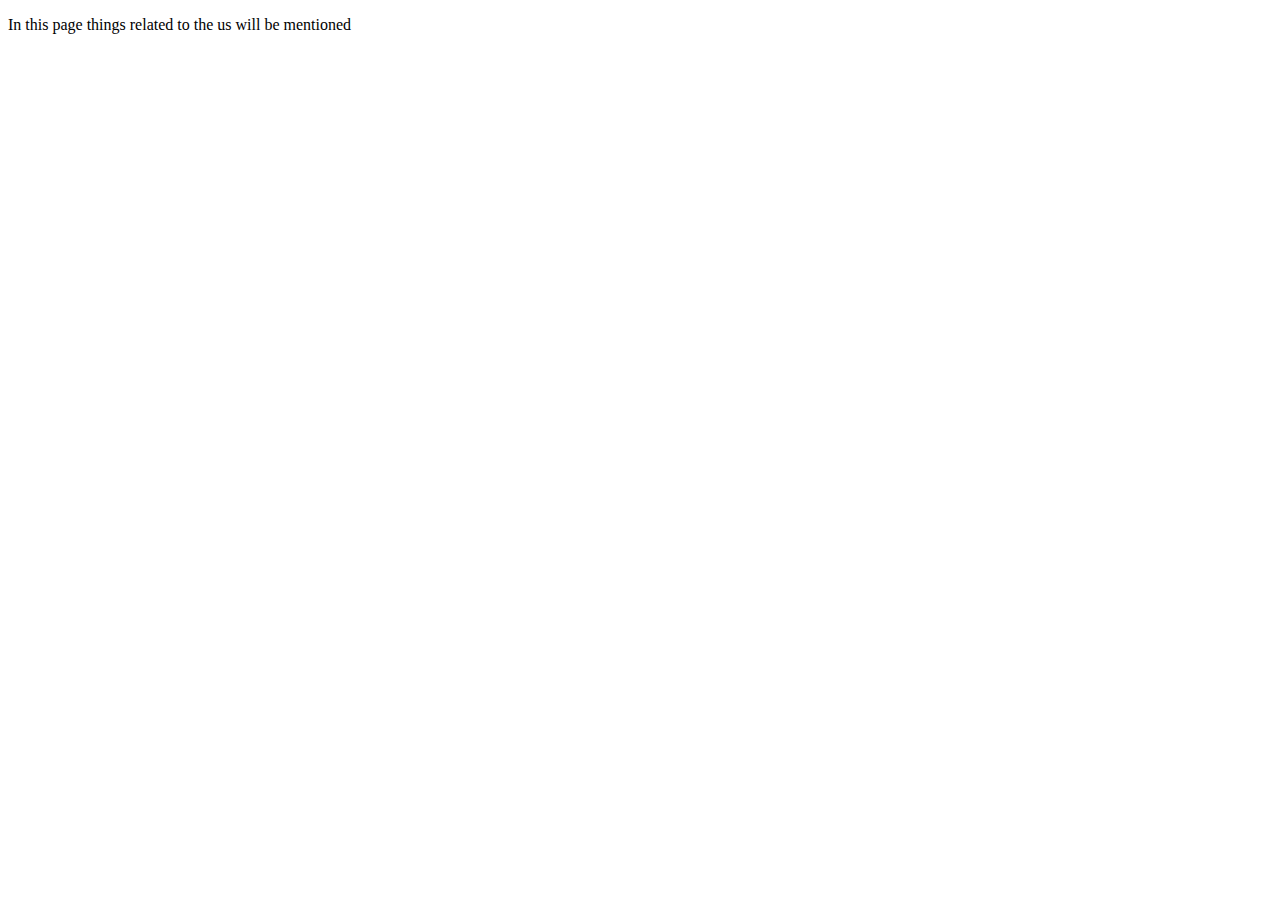
==== about.html @ 546b287b "all html files are added" ====
<!DOCTYPE html>
<html lang="en">
<head>
    <meta charset="UTF-8">
    <meta name="viewport" content="width=device-width, initial-scale=1.0">
    <title>Document</title>
</head>
<body>
    <p>In this page things related to the us will be mentioned</p>
</body>
</html>
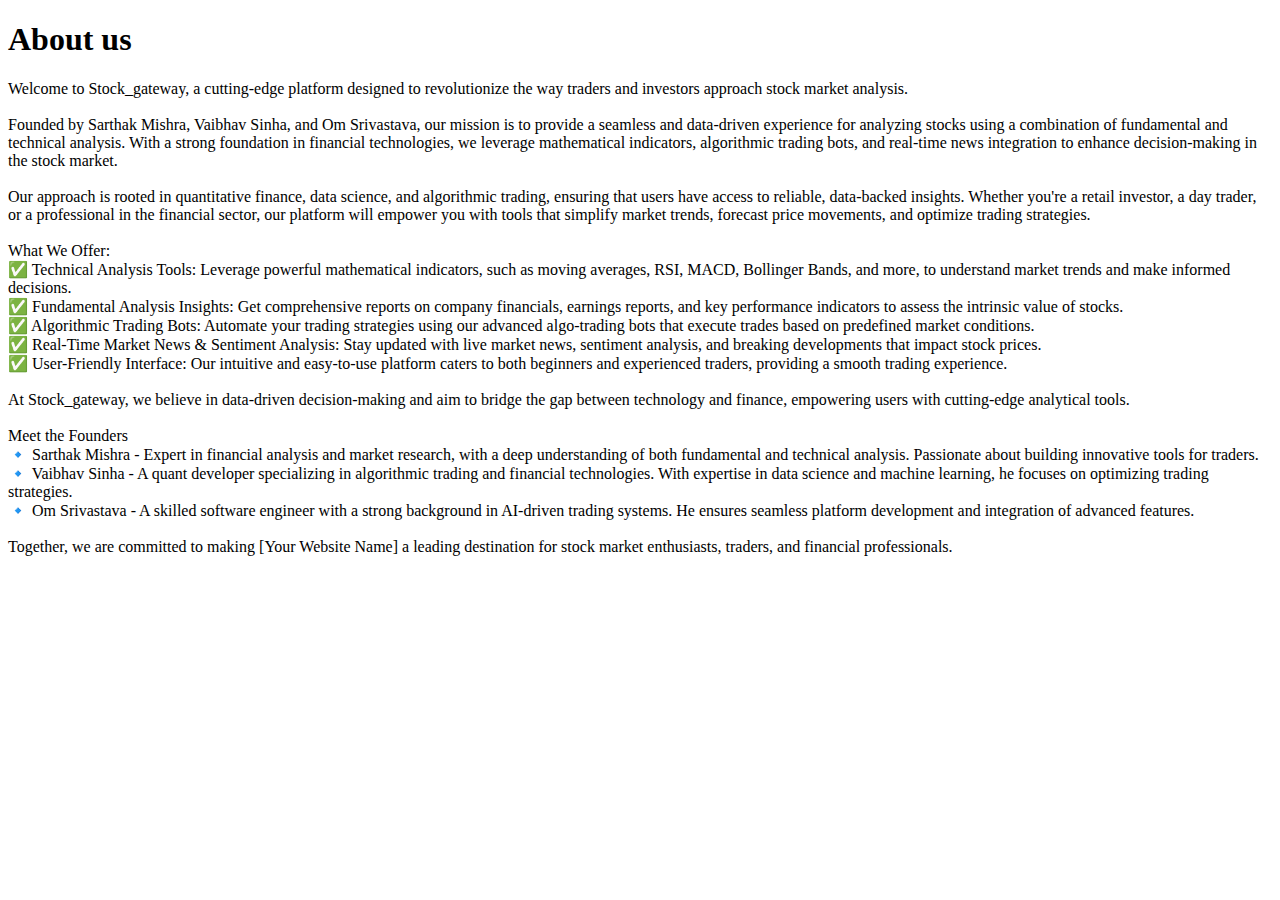
==== commit 759aedaa: "third commit" ====
--- a/about.html
+++ b/about.html
@@ -6,6 +6,40 @@
     <title>Document</title>
 </head>
 <body>
-    <p>In this page things related to the us will be mentioned</p>
+    <h1>About us</h1>
+    <p>
+    Welcome to Stock_gateway, a cutting-edge platform designed to revolutionize the way traders and investors approach stock market analysis. <br>
+    <br>
+    Founded by Sarthak Mishra, Vaibhav Sinha, and Om Srivastava, our mission is to provide a seamless and data-driven experience for analyzing stocks using a combination of fundamental and technical analysis. 
+    With a strong foundation in financial technologies, we leverage mathematical indicators, algorithmic trading bots, and real-time news integration to enhance decision-making in the stock market.
+    <br><br>
+    Our approach is rooted in quantitative finance, data science, and algorithmic trading, ensuring that users have access to reliable, data-backed insights. Whether you're a retail investor, a day trader, or a professional in the financial sector, our platform will empower you with tools that simplify market trends, forecast price movements, and optimize trading strategies.
+    <br><br>
+    What We Offer:
+    <br>
+    ✅ Technical Analysis Tools: Leverage powerful mathematical indicators, such as moving averages, RSI, MACD, Bollinger Bands, and more, to understand market trends and make informed decisions.
+    <br>
+    ✅ Fundamental Analysis Insights: Get comprehensive reports on company financials, earnings reports, and key performance indicators to assess the intrinsic value of stocks.
+    <br>
+    ✅ Algorithmic Trading Bots: Automate your trading strategies using our advanced algo-trading bots that execute trades based on predefined market conditions.
+    <br>
+    ✅ Real-Time Market News & Sentiment Analysis: Stay updated with live market news, sentiment analysis, and breaking developments that impact stock prices.
+    <br>
+    ✅ User-Friendly Interface: Our intuitive and easy-to-use platform caters to both beginners and experienced traders, providing a smooth trading experience.
+    <br>
+    <br>
+    At Stock_gateway, we believe in data-driven decision-making and aim to bridge the gap between technology and finance, empowering users with cutting-edge analytical tools.
+    <br><br>
+    Meet the Founders
+    <br>
+    🔹 Sarthak Mishra - Expert in financial analysis and market research, with a deep understanding of both fundamental and technical analysis. Passionate about building innovative tools for traders.
+    <br>
+    🔹 Vaibhav Sinha - A quant developer specializing in algorithmic trading and financial technologies. With expertise in data science and machine learning, he focuses on optimizing trading strategies.
+    <br>
+    🔹 Om Srivastava - A skilled software engineer with a strong background in AI-driven trading systems. He ensures seamless platform development and integration of advanced features.
+    <br><br>
+    Together, we are committed to making [Your Website Name] a leading destination for stock market enthusiasts, traders, and financial professionals.
+    <br>
+    </p>
 </body>
 </html>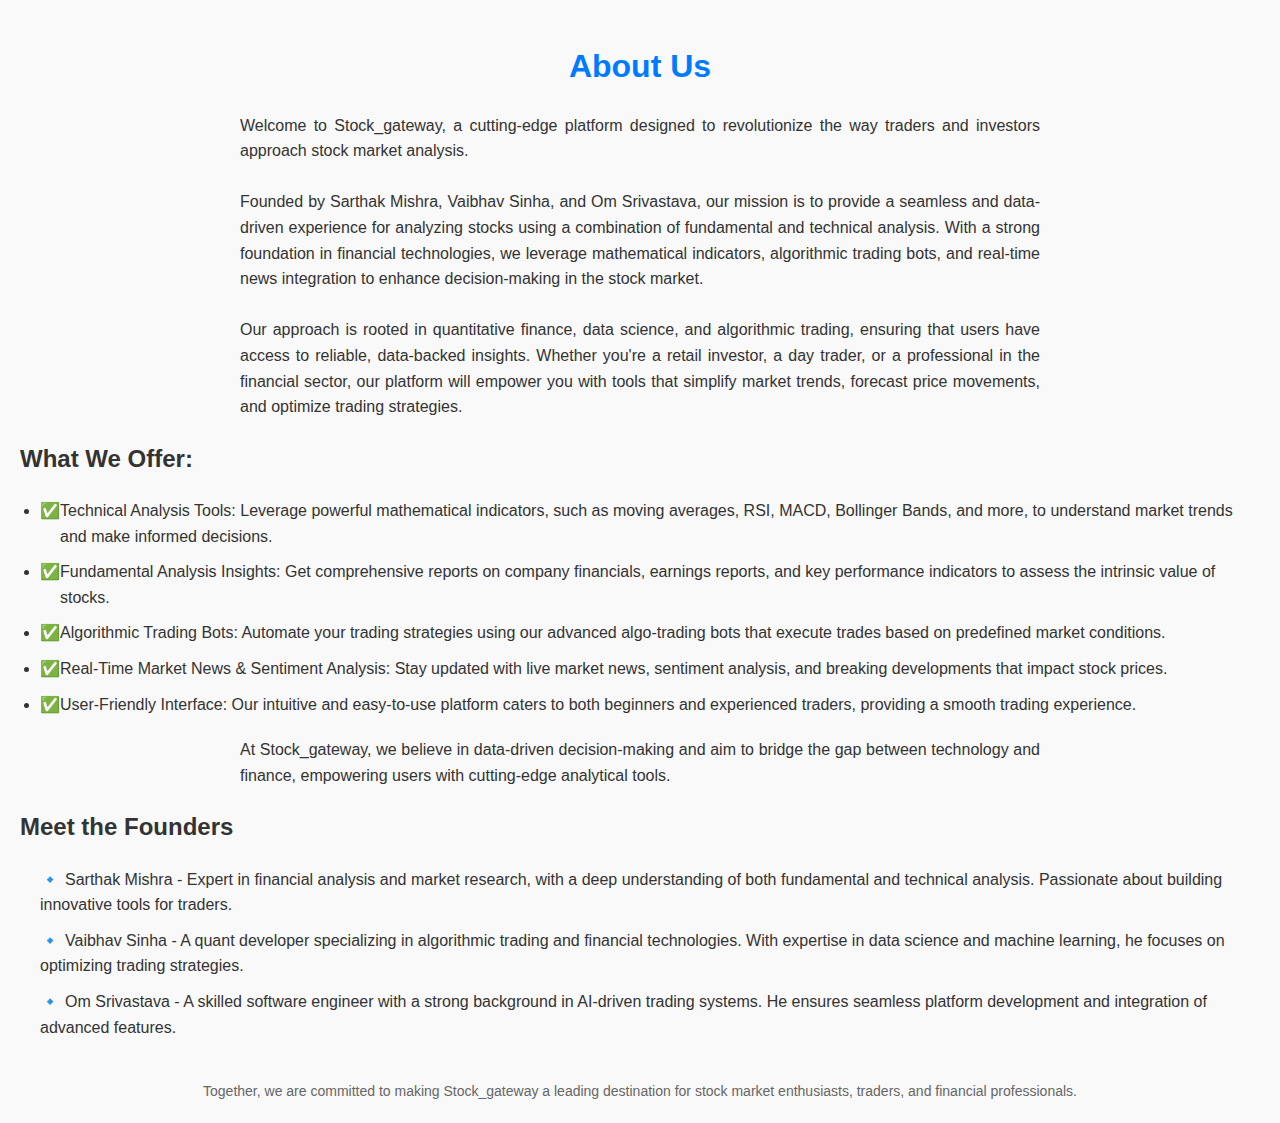
==== commit 16903022: "second last commit" ====
--- a/about.html
+++ b/about.html
@@ -3,43 +3,108 @@
 <head>
     <meta charset="UTF-8">
     <meta name="viewport" content="width=device-width, initial-scale=1.0">
-    <title>Document</title>
+    <title>About Us - Stock_gateway</title>
+    <style>
+        body {
+            font-family: Arial, sans-serif;
+            background-color: #f9f9f9;
+            margin: 0;
+            padding: 20px;
+            line-height: 1.6;
+            color: #333;
+        }
+
+        h1 {
+            text-align: center;
+            color: #007bff;
+            margin-bottom: 20px;
+        }
+
+        p {
+            max-width: 800px;
+            margin: 0 auto;
+            padding: 0 20px;
+            text-align: justify;
+        }
+
+        .offer-list {
+            margin: 20px 0;
+            padding: 0 20px;
+        }
+
+        .offer-list li {
+            margin: 10px 0;
+            padding-left: 20px;
+            position: relative;
+        }
+
+        .offer-list li::before {
+            content: "✅";
+            position: absolute;
+            left: 0;
+            color: #007bff;
+        }
+
+        .founders {
+            margin: 20px 0;
+            padding: 0 20px;
+        }
+
+        .founders h2 {
+            color: #007bff;
+            margin-bottom: 10px;
+        }
+
+        .founder {
+            margin: 10px 0;
+        }
+
+        .founder::before {
+            content: "🔹";
+            margin-right: 5px;
+            color: #007bff;
+        }
+
+        footer {
+            text-align: center;
+            margin-top: 40px;
+            font-size: 14px;
+            color: #666;
+        }
+    </style>
 </head>
 <body>
-    <h1>About us</h1>
+    <h1>About Us</h1>
     <p>
-    Welcome to Stock_gateway, a cutting-edge platform designed to revolutionize the way traders and investors approach stock market analysis. <br>
-    <br>
-    Founded by Sarthak Mishra, Vaibhav Sinha, and Om Srivastava, our mission is to provide a seamless and data-driven experience for analyzing stocks using a combination of fundamental and technical analysis. 
-    With a strong foundation in financial technologies, we leverage mathematical indicators, algorithmic trading bots, and real-time news integration to enhance decision-making in the stock market.
-    <br><br>
-    Our approach is rooted in quantitative finance, data science, and algorithmic trading, ensuring that users have access to reliable, data-backed insights. Whether you're a retail investor, a day trader, or a professional in the financial sector, our platform will empower you with tools that simplify market trends, forecast price movements, and optimize trading strategies.
-    <br><br>
-    What We Offer:
-    <br>
-    ✅ Technical Analysis Tools: Leverage powerful mathematical indicators, such as moving averages, RSI, MACD, Bollinger Bands, and more, to understand market trends and make informed decisions.
-    <br>
-    ✅ Fundamental Analysis Insights: Get comprehensive reports on company financials, earnings reports, and key performance indicators to assess the intrinsic value of stocks.
-    <br>
-    ✅ Algorithmic Trading Bots: Automate your trading strategies using our advanced algo-trading bots that execute trades based on predefined market conditions.
-    <br>
-    ✅ Real-Time Market News & Sentiment Analysis: Stay updated with live market news, sentiment analysis, and breaking developments that impact stock prices.
-    <br>
-    ✅ User-Friendly Interface: Our intuitive and easy-to-use platform caters to both beginners and experienced traders, providing a smooth trading experience.
-    <br>
-    <br>
-    At Stock_gateway, we believe in data-driven decision-making and aim to bridge the gap between technology and finance, empowering users with cutting-edge analytical tools.
-    <br><br>
-    Meet the Founders
-    <br>
-    🔹 Sarthak Mishra - Expert in financial analysis and market research, with a deep understanding of both fundamental and technical analysis. Passionate about building innovative tools for traders.
-    <br>
-    🔹 Vaibhav Sinha - A quant developer specializing in algorithmic trading and financial technologies. With expertise in data science and machine learning, he focuses on optimizing trading strategies.
-    <br>
-    🔹 Om Srivastava - A skilled software engineer with a strong background in AI-driven trading systems. He ensures seamless platform development and integration of advanced features.
-    <br><br>
-    Together, we are committed to making [Your Website Name] a leading destination for stock market enthusiasts, traders, and financial professionals.
-    <br>
+        Welcome to Stock_gateway, a cutting-edge platform designed to revolutionize the way traders and investors approach stock market analysis. <br><br>
+        Founded by Sarthak Mishra, Vaibhav Sinha, and Om Srivastava, our mission is to provide a seamless and data-driven experience for analyzing stocks using a combination of fundamental and technical analysis. 
+        With a strong foundation in financial technologies, we leverage mathematical indicators, algorithmic trading bots, and real-time news integration to enhance decision-making in the stock market.
+        <br><br>
+        Our approach is rooted in quantitative finance, data science, and algorithmic trading, ensuring that users have access to reliable, data-backed insights. Whether you're a retail investor, a day trader, or a professional in the financial sector, our platform will empower you with tools that simplify market trends, forecast price movements, and optimize trading strategies.
     </p>
+    
+    <h2>What We Offer:</h2>
+    <ul class="offer-list">
+        <li>Technical Analysis Tools: Leverage powerful mathematical indicators, such as moving averages, RSI, MACD, Bollinger Bands, and more, to understand market trends and make informed decisions.</li>
+        <li>Fundamental Analysis Insights: Get comprehensive reports on company financials, earnings reports, and key performance indicators to assess the intrinsic value of stocks.</li>
+        <li>Algorithmic Trading Bots: Automate your trading strategies using our advanced algo-trading bots that execute trades based on predefined market conditions.</li>
+        <li>Real-Time Market News & Sentiment Analysis: Stay updated with live market news, sentiment analysis, and breaking developments that impact stock prices.</li>
+        <li>User-Friendly Interface: Our intuitive and easy-to-use platform caters to both beginners and experienced traders, providing a smooth trading experience.</li>
+    </ul>
+
+    <p>
+        At Stock_gateway, we believe in data-driven decision-making and aim to bridge the gap between technology and finance, empowering users with cutting-edge analytical tools.
+    </p>
+
+    <h2>Meet the Founders</h2>
+    <div class="founders">
+        <div class="founder">Sarthak Mishra - Expert in financial analysis and market research, with a deep understanding of both fundamental and technical analysis. Passionate about building innovative tools for traders.</div>
+        <div class="founder">Vaibhav Sinha - A quant developer specializing in algorithmic trading and financial technologies. With expertise in data science and machine learning, he focuses on optimizing trading strategies.</div>
+        <div class="founder">Om Srivastava - A skilled software engineer with a strong background in AI-driven trading systems. He ensures seamless platform development and integration of advanced features.</div>
+    </div>
+
+    <footer>
+        Together, we are committed to making Stock_gateway a leading destination for stock market enthusiasts, traders, and financial professionals.
+    </footer>
 </body>
 </html>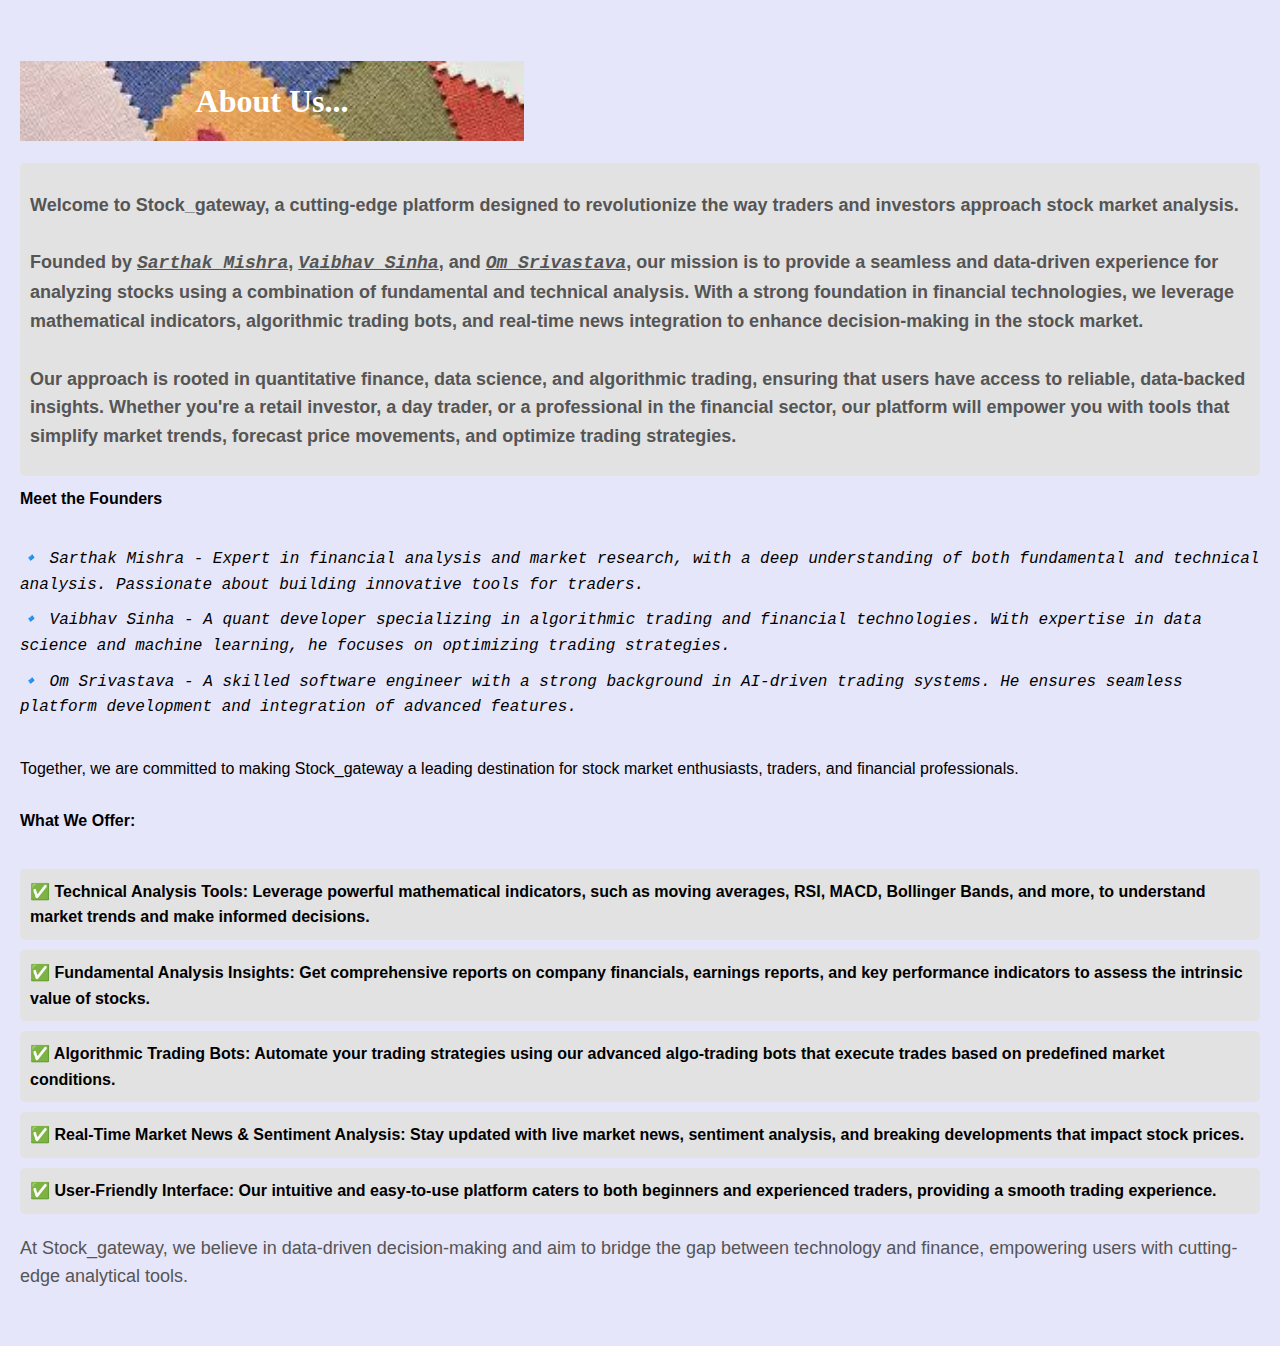
==== commit 0f179725: "analysis corrected , use python -m http.server 8000 to run the code" ====
--- a/about.html
+++ b/about.html
@@ -6,105 +6,96 @@
     <title>About Us - Stock_gateway</title>
     <style>
         body {
-            font-family: Arial, sans-serif;
-            background-color: #f9f9f9;
-            margin: 0;
-            padding: 20px;
+            font-family:  sans-serif;
             line-height: 1.6;
+            margin: 20px;
+            background-color: #E6E6FA;
+          
+            padding: 20px 0;
+        }
+        
+        #About {
+            font-size: 2em;
+            text-align: center;
+            color: rgb(255, 255, 255);
+            padding: 5px 2px;
+            background: url('[data-uri]') no-repeat center center/cover;
+            display: flex;
+            align-items: center;
+            justify-content: center;
+            height: 70px;
+            width: 500px;
+        }
+        
+        h1 {
+            font-family: 'Georgia', serif;
             color: #333;
+            text-align: center;
         }
-
-        h1 {
-            text-align: center;
-            color: #007bff;
+        
+        p {
+            font-family:  sans-serif;
+            color: #555;
+            margin-bottom: 15px;
+            font-size: 18px;
+        }
+        
+        .founder, .founder1 {
+            font-family: 'Courier New', monospace;
+            margin: 10px 0;
+            font-style: italic;
+        }
+        
+        .founder1 {
+            text-decoration: underline;
+        }
+        
+        .service, .service1 {
+            background-color: #e2e2e2;
+            padding: 10px;
+            border-radius: 5px;
+            margin: 10px 0;
+            font-family:  sans-serif;
+            font-weight: bold;
+        }
+        
+        .services-list {
             margin-bottom: 20px;
-        }
-
-        p {
-            max-width: 800px;
-            margin: 0 auto;
-            padding: 0 20px;
-            text-align: justify;
-        }
-
-        .offer-list {
-            margin: 20px 0;
-            padding: 0 20px;
-        }
-
-        .offer-list li {
-            margin: 10px 0;
-            padding-left: 20px;
-            position: relative;
-        }
-
-        .offer-list li::before {
-            content: "✅";
-            position: absolute;
-            left: 0;
-            color: #007bff;
-        }
-
-        .founders {
-            margin: 20px 0;
-            padding: 0 20px;
-        }
-
-        .founders h2 {
-            color: #007bff;
-            margin-bottom: 10px;
-        }
-
-        .founder {
-            margin: 10px 0;
-        }
-
-        .founder::before {
-            content: "🔹";
-            margin-right: 5px;
-            color: #007bff;
-        }
-
-        footer {
-            text-align: center;
-            margin-top: 40px;
-            font-size: 14px;
-            color: #666;
         }
     </style>
 </head>
 <body>
-    <h1>About Us</h1>
-    <p>
-        Welcome to Stock_gateway, a cutting-edge platform designed to revolutionize the way traders and investors approach stock market analysis. <br><br>
-        Founded by Sarthak Mishra, Vaibhav Sinha, and Om Srivastava, our mission is to provide a seamless and data-driven experience for analyzing stocks using a combination of fundamental and technical analysis. 
-        With a strong foundation in financial technologies, we leverage mathematical indicators, algorithmic trading bots, and real-time news integration to enhance decision-making in the stock market.
-        <br><br>
-        Our approach is rooted in quantitative finance, data science, and algorithmic trading, ensuring that users have access to reliable, data-backed insights. Whether you're a retail investor, a day trader, or a professional in the financial sector, our platform will empower you with tools that simplify market trends, forecast price movements, and optimize trading strategies.
-    </p>
+    <div>
+        <h1 id="About">About Us...</h1>
+    </div>
     
-    <h2>What We Offer:</h2>
-    <ul class="offer-list">
-        <li>Technical Analysis Tools: Leverage powerful mathematical indicators, such as moving averages, RSI, MACD, Bollinger Bands, and more, to understand market trends and make informed decisions.</li>
-        <li>Fundamental Analysis Insights: Get comprehensive reports on company financials, earnings reports, and key performance indicators to assess the intrinsic value of stocks.</li>
-        <li>Algorithmic Trading Bots: Automate your trading strategies using our advanced algo-trading bots that execute trades based on predefined market conditions.</li>
-        <li>Real-Time Market News & Sentiment Analysis: Stay updated with live market news, sentiment analysis, and breaking developments that impact stock prices.</li>
-        <li>User-Friendly Interface: Our intuitive and easy-to-use platform caters to both beginners and experienced traders, providing a smooth trading experience.</li>
-    </ul>
-
-    <p>
-        At Stock_gateway, we believe in data-driven decision-making and aim to bridge the gap between technology and finance, empowering users with cutting-edge analytical tools.
-    </p>
-
-    <h2>Meet the Founders</h2>
-    <div class="founders">
-        <div class="founder">Sarthak Mishra - Expert in financial analysis and market research, with a deep understanding of both fundamental and technical analysis. Passionate about building innovative tools for traders.</div>
-        <div class="founder">Vaibhav Sinha - A quant developer specializing in algorithmic trading and financial technologies. With expertise in data science and machine learning, he focuses on optimizing trading strategies.</div>
-        <div class="founder">Om Srivastava - A skilled software engineer with a strong background in AI-driven trading systems. He ensures seamless platform development and integration of advanced features.</div>
+    <div class="service1">
+        <p>
+            Welcome to Stock_gateway, a cutting-edge platform designed to revolutionize the way traders and investors approach stock market analysis.<br><br>
+            Founded by <span class="founder1">Sarthak Mishra</span>, <span class="founder1">Vaibhav Sinha</span>, and <span class="founder1">Om Srivastava</span>, our mission is to provide a seamless and data-driven experience for analyzing stocks using a combination of fundamental and technical analysis. 
+            With a strong foundation in financial technologies, we leverage mathematical indicators, algorithmic trading bots, and real-time news integration to enhance decision-making in the stock market.<br><br>
+            Our approach is rooted in quantitative finance, data science, and algorithmic trading, ensuring that users have access to reliable, data-backed insights. Whether you're a retail investor, a day trader, or a professional in the financial sector, our platform will empower you with tools that simplify market trends, forecast price movements, and optimize trading strategies.
+        </p>
     </div>
-
-    <footer>
-        Together, we are committed to making Stock_gateway a leading destination for stock market enthusiasts, traders, and financial professionals.
-    </footer>
+    
+    <strong>Meet the Founders</strong><br><br>
+    <div class="founder">🔹 Sarthak Mishra - Expert in financial analysis and market research, with a deep understanding of both fundamental and technical analysis. Passionate about building innovative tools for traders.</div>
+    <div class="founder">🔹 Vaibhav Sinha - A quant developer specializing in algorithmic trading and financial technologies. With expertise in data science and machine learning, he focuses on optimizing trading strategies.</div>
+    <div class="founder">🔹 Om Srivastava - A skilled software engineer with a strong background in AI-driven trading systems. He ensures seamless platform development and integration of advanced features.</div>
+    
+    <br>
+    Together, we are committed to making Stock_gateway a leading destination for stock market enthusiasts, traders, and financial professionals.
+    <br><br>
+    
+    <div class="services-list">
+        <strong>What We Offer:</strong><br><br>
+        <div class="service">✅ Technical Analysis Tools: Leverage powerful mathematical indicators, such as moving averages, RSI, MACD, Bollinger Bands, and more, to understand market trends and make informed decisions.</div>
+        <div class="service">✅ Fundamental Analysis Insights: Get comprehensive reports on company financials, earnings reports, and key performance indicators to assess the intrinsic value of stocks.</div>
+        <div class="service">✅ Algorithmic Trading Bots: Automate your trading strategies using our advanced algo-trading bots that execute trades based on predefined market conditions.</div>
+        <div class="service">✅ Real-Time Market News & Sentiment Analysis: Stay updated with live market news, sentiment analysis, and breaking developments that impact stock prices.</div>
+        <div class="service">✅ User-Friendly Interface: Our intuitive and easy-to-use platform caters to both beginners and experienced traders, providing a smooth trading experience.</div>
+    </div>
+    
+    <p>At Stock_gateway, we believe in data-driven decision-making and aim to bridge the gap between technology and finance, empowering users with cutting-edge analytical tools.</p>
 </body>
 </html>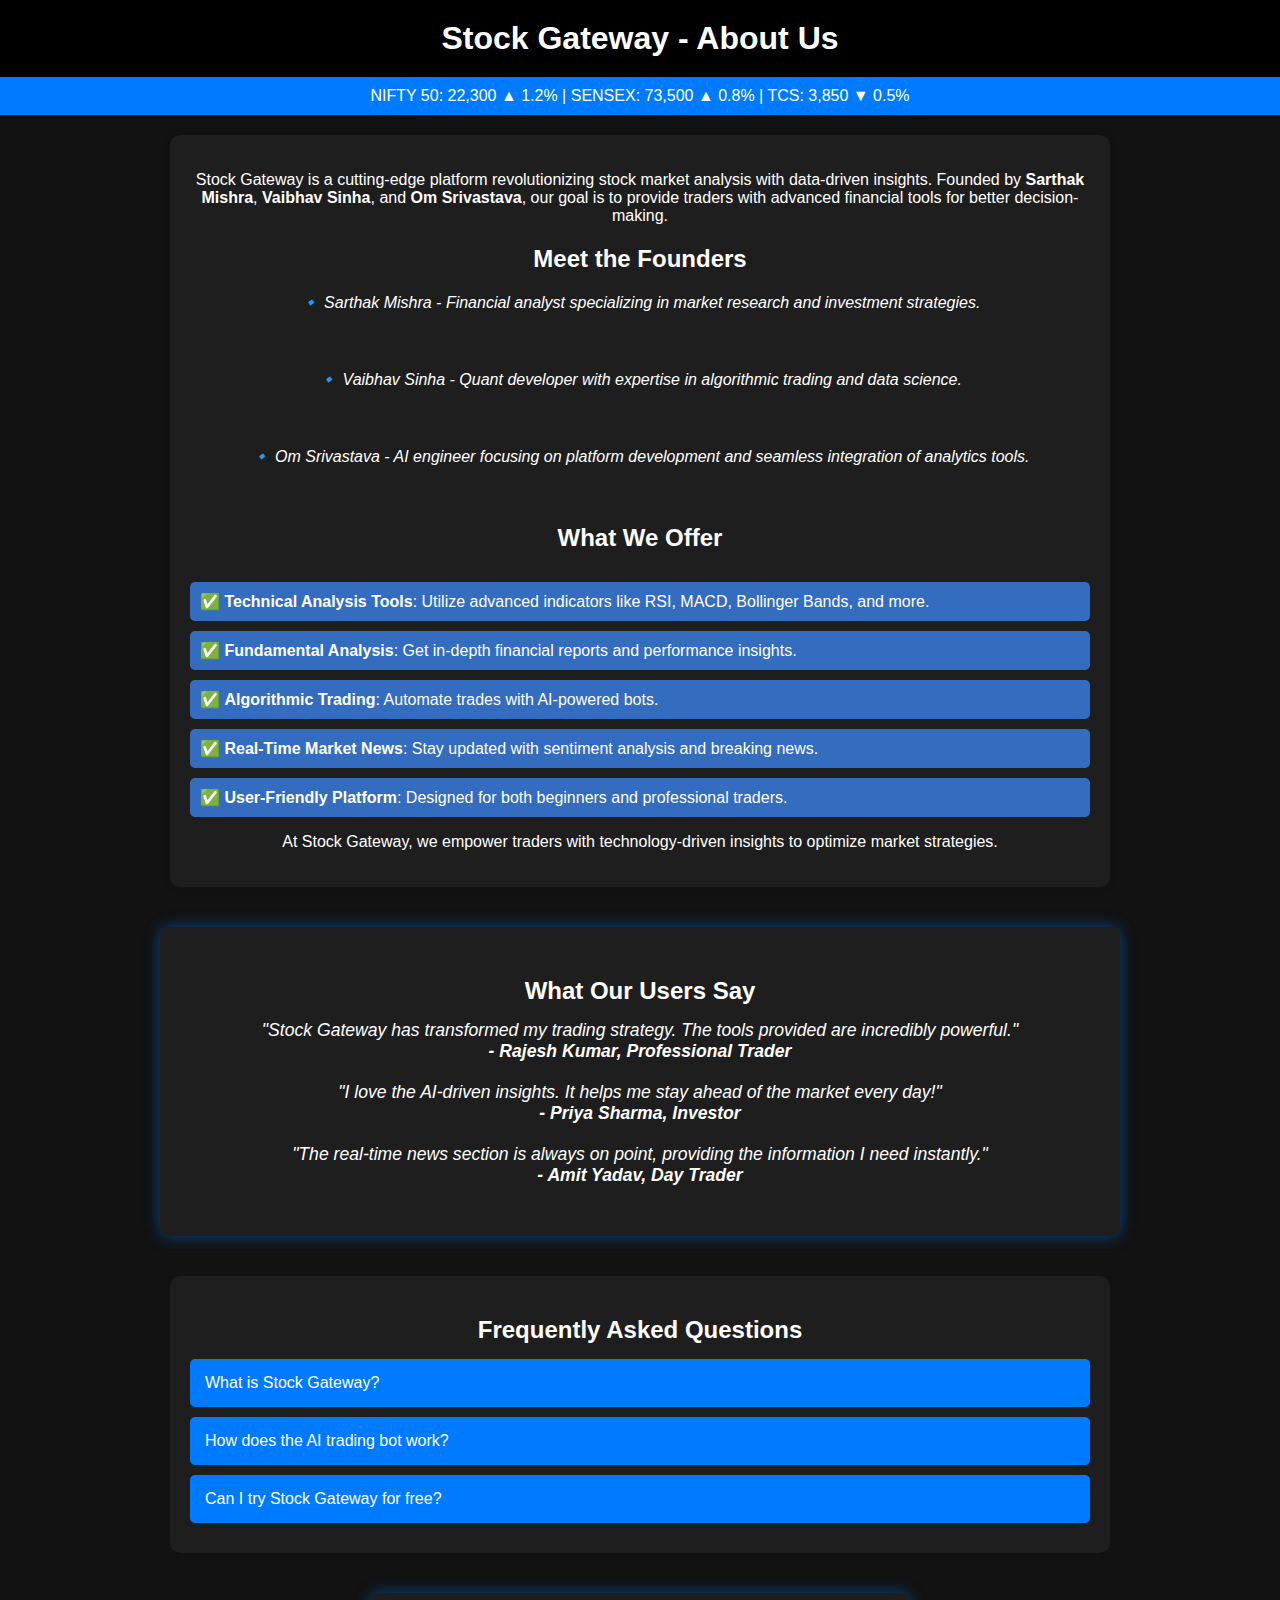
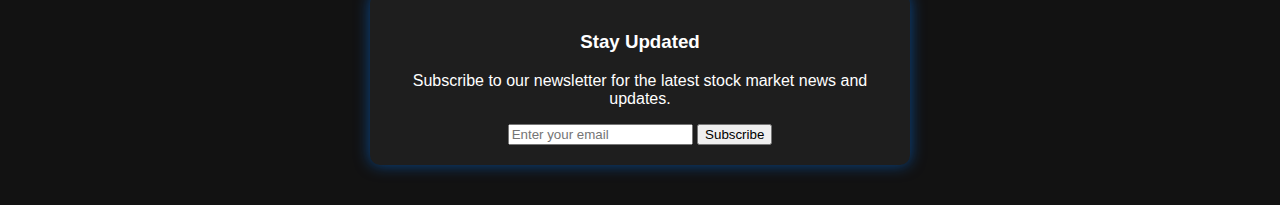
==== commit b200a911: "index to be changed" ====
--- a/about.html
+++ b/about.html
@@ -3,99 +3,297 @@
 <head>
     <meta charset="UTF-8">
     <meta name="viewport" content="width=device-width, initial-scale=1.0">
-    <title>About Us - Stock_gateway</title>
+    <title>About Us - Stock Gateway</title>
     <style>
         body {
-            font-family:  sans-serif;
-            line-height: 1.6;
-            margin: 20px;
-            background-color: #E6E6FA;
-          
-            padding: 20px 0;
-        }
-        
-        #About {
+            font-family: Arial, sans-serif;
+            background-color: #121212;
+            color: #fff;
+            margin: 0;
+            padding: 0;
+            text-align: center;
+        }
+
+        /* Header Section */
+        .header {
+            background-color: #000000;
+            padding: 20px;
             font-size: 2em;
-            text-align: center;
-            color: rgb(255, 255, 255);
-            padding: 5px 2px;
-            background: url('[data-uri]') no-repeat center center/cover;
-            display: flex;
-            align-items: center;
-            justify-content: center;
-            height: 70px;
-            width: 500px;
-        }
-        
-        h1 {
-            font-family: 'Georgia', serif;
-            color: #333;
-            text-align: center;
-        }
-        
-        p {
-            font-family:  sans-serif;
-            color: #555;
+            font-weight: bold;
+            color: white;
+        }
+
+        /* Stock Ticker */
+        .stock-ticker {
+            background-color: #007BFF;
+            padding: 10px;
+            color: white;
+            overflow: hidden;
+            white-space: nowrap;
+            position: relative;
+        }
+
+        .ticker-content {
+            display: inline-block;
+            animation: ticker 10s linear infinite;
+        }
+
+        @keyframes ticker {
+            from { transform: translateX(100%); }
+            to { transform: translateX(-100%); }
+        }
+
+        /* Content Section */
+        .content {
+            max-width: 900px;
+            margin: 20px auto;
+            background: #1e1e1e;
+            padding: 20px;
+            border-radius: 10px;
+            box-shadow: 0 0 10px rgba(0, 0, 0, 0.1);
+        }
+
+        h2 {
+            color: #fff;
             margin-bottom: 15px;
-            font-size: 18px;
-        }
-        
-        .founder, .founder1 {
-            font-family: 'Courier New', monospace;
+        }
+
+        .founder {
+            font-style: italic;
+            margin: 20px 0;
+            position: relative;
+        }
+
+        .founder-info {
+            display: none;
+            position: absolute;
+            top: 100%;
+            left: 0;
+            width: 100%;
+            background: #007BFF;
+            color: #fff;
+            padding: 10px;
+            border-radius: 5px;
+            box-shadow: 0 0 5px rgba(0, 0, 0, 0.3);
+        }
+
+        .founder:hover .founder-info {
+            display: block;
+        }
+
+        .founder-info a {
+            color: #fff;
+            text-decoration: none;
+            font-weight: bold;
+        }
+
+        .founder-info a:hover {
+            text-decoration: underline;
+        }
+
+        .services-list {
+            text-align: left;
+            margin-top: 30px;
+        }
+
+        .service {
+            background: #346cc0;
+            padding: 10px;
             margin: 10px 0;
+            border-radius: 5px;
+            transition: background-color 0.3s ease;
+        }
+
+        .service:hover {
+            background-color: #cd0000;
+        }
+
+        /* Subscription Form Section */
+        .subscription-form {
+            background: #1e1e1e;
+            padding: 20px;
+            border-radius: 10px;
+            box-shadow: 0 0 15px rgba(0, 123, 255, 0.5);
+            max-width: 500px;
+            margin: 40px auto;
+        }
+
+        .testimonial-container {
+            background: #1e1e1e;
+            padding: 30px;
+            border-radius: 10px;
+            margin: 40px auto;
+            box-shadow: 0 0 15px rgba(0, 123, 255, 0.5);
+            max-width: 900px;
+        }
+
+        .testimonial-item {
+            font-size: 1.1em;
+            color: #fff;
             font-style: italic;
-        }
-        
-        .founder1 {
-            text-decoration: underline;
-        }
-        
-        .service, .service1 {
-            background-color: #e2e2e2;
-            padding: 10px;
-            border-radius: 5px;
-            margin: 10px 0;
-            font-family:  sans-serif;
+            margin-bottom: 20px;
+        }
+
+        .testimonial-author {
             font-weight: bold;
         }
-        
-        .services-list {
-            margin-bottom: 20px;
+
+        .faq-section {
+            background-color: #1e1e1e;
+            margin: 40px auto;
+            padding: 20px;
+            border-radius: 10px;
+            max-width: 900px;
+        }
+
+        .faq-question {
+            cursor: pointer;
+            background-color: #007BFF;
+            color: white;
+            padding: 15px;
+            border-radius: 5px;
+            margin-bottom: 10px;
+            text-align: left;
+        }
+
+        .faq-answer {
+            display: none;
+            background-color: #333;
+            color: white;
+            padding: 10px;
+            margin-top: 10px;
+            border-radius: 5px;
+        }
+
+        /* Responsive Design */
+        @media (max-width: 768px) {
+            .header {
+                font-size: 1.5em;
+            }
+
+            .content {
+                margin: 10px;
+                padding: 15px;
+            }
+
+            .founder-info {
+                width: 90%;
+            }
+
+            .subscription-form {
+                width: 90%;
+                padding: 20px;
+            }
         }
     </style>
 </head>
 <body>
-    <div>
-        <h1 id="About">About Us...</h1>
-    </div>
+
+    <!-- Header Section -->
+    <div class="header">Stock Gateway - About Us</div>
     
-    <div class="service1">
+    <!-- Stock Ticker -->
+    <div class="stock-ticker">
+        <div class="ticker-content">
+            NIFTY 50: 22,300 ▲ 1.2% | SENSEX: 73,500 ▲ 0.8% | TCS: 3,850 ▼ 0.5%
+        </div>
+    </div>
+
+    <!-- About Section -->
+    <div class="content">
         <p>
-            Welcome to Stock_gateway, a cutting-edge platform designed to revolutionize the way traders and investors approach stock market analysis.<br><br>
-            Founded by <span class="founder1">Sarthak Mishra</span>, <span class="founder1">Vaibhav Sinha</span>, and <span class="founder1">Om Srivastava</span>, our mission is to provide a seamless and data-driven experience for analyzing stocks using a combination of fundamental and technical analysis. 
-            With a strong foundation in financial technologies, we leverage mathematical indicators, algorithmic trading bots, and real-time news integration to enhance decision-making in the stock market.<br><br>
-            Our approach is rooted in quantitative finance, data science, and algorithmic trading, ensuring that users have access to reliable, data-backed insights. Whether you're a retail investor, a day trader, or a professional in the financial sector, our platform will empower you with tools that simplify market trends, forecast price movements, and optimize trading strategies.
+            Stock Gateway is a cutting-edge platform revolutionizing stock market analysis with data-driven insights.
+            Founded by <strong>Sarthak Mishra</strong>, <strong>Vaibhav Sinha</strong>, and <strong>Om Srivastava</strong>,
+            our goal is to provide traders with advanced financial tools for better decision-making.
         </p>
-    </div>
-    
-    <strong>Meet the Founders</strong><br><br>
-    <div class="founder">🔹 Sarthak Mishra - Expert in financial analysis and market research, with a deep understanding of both fundamental and technical analysis. Passionate about building innovative tools for traders.</div>
-    <div class="founder">🔹 Vaibhav Sinha - A quant developer specializing in algorithmic trading and financial technologies. With expertise in data science and machine learning, he focuses on optimizing trading strategies.</div>
-    <div class="founder">🔹 Om Srivastava - A skilled software engineer with a strong background in AI-driven trading systems. He ensures seamless platform development and integration of advanced features.</div>
-    
-    <br>
-    Together, we are committed to making Stock_gateway a leading destination for stock market enthusiasts, traders, and financial professionals.
-    <br><br>
-    
-    <div class="services-list">
-        <strong>What We Offer:</strong><br><br>
-        <div class="service">✅ Technical Analysis Tools: Leverage powerful mathematical indicators, such as moving averages, RSI, MACD, Bollinger Bands, and more, to understand market trends and make informed decisions.</div>
-        <div class="service">✅ Fundamental Analysis Insights: Get comprehensive reports on company financials, earnings reports, and key performance indicators to assess the intrinsic value of stocks.</div>
-        <div class="service">✅ Algorithmic Trading Bots: Automate your trading strategies using our advanced algo-trading bots that execute trades based on predefined market conditions.</div>
-        <div class="service">✅ Real-Time Market News & Sentiment Analysis: Stay updated with live market news, sentiment analysis, and breaking developments that impact stock prices.</div>
-        <div class="service">✅ User-Friendly Interface: Our intuitive and easy-to-use platform caters to both beginners and experienced traders, providing a smooth trading experience.</div>
-    </div>
-    
-    <p>At Stock_gateway, we believe in data-driven decision-making and aim to bridge the gap between technology and finance, empowering users with cutting-edge analytical tools.</p>
+        
+        <h2>Meet the Founders</h2>
+        <div class="founder">🔹 Sarthak Mishra - Financial analyst specializing in market research and investment strategies.
+            <div class="founder-info">
+                <a href="mailto:sarthak7527@gmail.com">Email: sarthak7527@gmail.com</a><br>
+                <a href="tel:+919305867754">Phone: 9305867754</a>
+            </div>
+        </div>
+        <br>
+        <div class="founder">🔹 Vaibhav Sinha - Quant developer with expertise in algorithmic trading and data science.
+            <div class="founder-info">
+                <a href="mailto:vaibhavrajsinha125@gmail.com">Email: vaibhavrajsinha125@gmail.com</a><br>
+                <a href="tel:+919354939061">Phone: 9354939061</a>
+            </div>
+        </div>
+        <br>
+        <div class="founder">🔹 Om Srivastava - AI engineer focusing on platform development and seamless integration of analytics tools.
+            <div class="founder-info">
+                <a href="mailto:srivastavaom078@gmail.com">Email: srivastavaom078@gmail.com</a><br>
+                <a href="tel:+917307826563">Phone: 7307826563</a>
+            </div>
+        </div>
+        <br>
+        <h2>What We Offer</h2>
+        <div class="services-list">
+            <div class="service">✅ <strong>Technical Analysis Tools</strong>: Utilize advanced indicators like RSI, MACD, Bollinger Bands, and more.</div>
+            <div class="service">✅ <strong>Fundamental Analysis</strong>: Get in-depth financial reports and performance insights.</div>
+            <div class="service">✅ <strong>Algorithmic Trading</strong>: Automate trades with AI-powered bots.</div>
+            <div class="service">✅ <strong>Real-Time Market News</strong>: Stay updated with sentiment analysis and breaking news.</div>
+            <div class="service">✅ <strong>User-Friendly Platform</strong>: Designed for both beginners and professional traders.</div>
+        </div>
+        
+        <p>At Stock Gateway, we empower traders with technology-driven insights to optimize market strategies.</p>
+    </div>
+
+    <!-- Testimonials Section -->
+    <div class="testimonial-container">
+        <h2>What Our Users Say</h2>
+        <div id="testimonialCarousel">
+            <div class="testimonial-item">
+                "Stock Gateway has transformed my trading strategy. The tools provided are incredibly powerful."
+                <div class="testimonial-author">- Rajesh Kumar, Professional Trader</div>
+            </div>
+            <div class="testimonial-item">
+                "I love the AI-driven insights. It helps me stay ahead of the market every day!"
+                <div class="testimonial-author">- Priya Sharma, Investor</div>
+            </div>
+            <div class="testimonial-item">
+                "The real-time news section is always on point, providing the information I need instantly."
+                <div class="testimonial-author">- Amit Yadav, Day Trader</div>
+            </div>
+        </div>
+    </div>
+
+    <!-- FAQ Section -->
+    <div class="faq-section">
+        <h2>Frequently Asked Questions</h2>
+        <div class="faq-question" onclick="toggleFAQ(0)">What is Stock Gateway?</div>
+        <div class="faq-answer" id="faqAnswer0">
+            Stock Gateway is a platform that provides advanced stock market analysis, trading tools, and data insights to help traders make informed decisions.
+        </div>
+        <div class="faq-question" onclick="toggleFAQ(1)">How does the AI trading bot work?</div>
+        <div class="faq-answer" id="faqAnswer1">
+            Our AI bot analyzes market trends and executes trades based on pre-set parameters, making trading more efficient.
+        </div>
+        <div class="faq-question" onclick="toggleFAQ(2)">Can I try Stock Gateway for free?</div>
+        <div class="faq-answer" id="faqAnswer2">
+            Yes, we offer a 7-day free trial to explore all the features of Stock Gateway before committing to a subscription.
+        </div>
+    </div>
+
+    <!-- Email Subscription Form -->
+    <div class="subscription-form">
+        <h3>Stay Updated</h3>
+        <p>Subscribe to our newsletter for the latest stock market news and updates.</p>
+        <form action="#">
+            <input type="email" placeholder="Enter your email" required>
+            <button type="submit">Subscribe</button>
+        </form>
+    </div>
+
+    <script>
+        // FAQ Toggle Functionality
+        function toggleFAQ(id) {
+            const answer = document.getElementById('faqAnswer' + id);
+            answer.style.display = answer.style.display === 'block' ? 'none' : 'block';
+        }
+    </script>
+
 </body>
 </html>